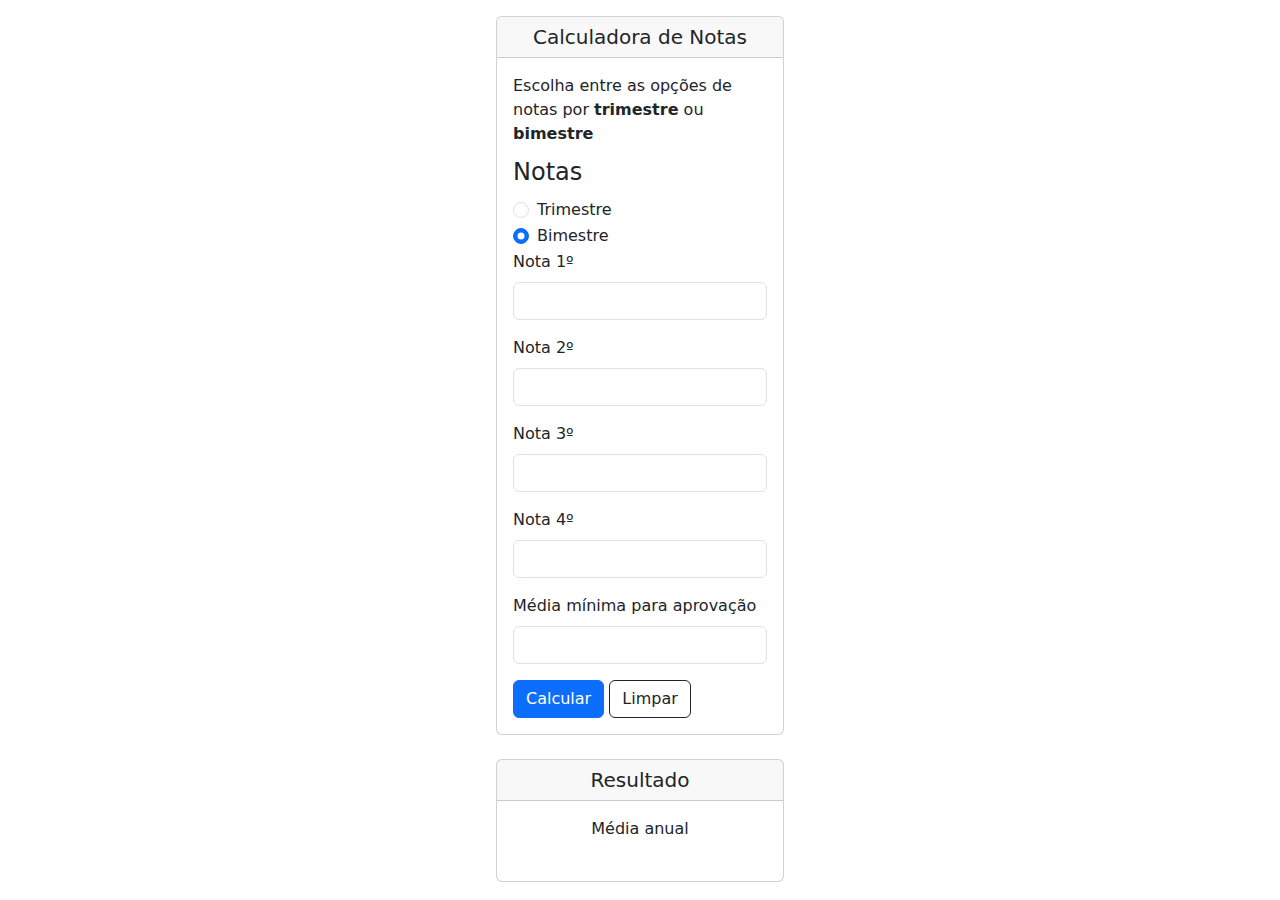
==== src/index.html @ aed2d2b4 "Versão 2.0 - Finalizado" ====
<!DOCTYPE html>
<html lang="pt-br">
  <head>
    <meta charset="UTF-8" />
    <meta name="viewport" content="width=device-width, initial-scale=1" />
    <!-- <link rel="stylesheet" href="/src/styles/style.css" /> -->
    <link
      rel="stylesheet"
      href="https://cdn.jsdelivr.net/npm/bootstrap@5.3.3/dist/css/bootstrap.min.css"
    />
    <!-- <link
      rel="stylesheet"
      href="https://cdn.jsdelivr.net/npm/bootstrap@5.3.3/dist/js/bootstrap.bundle.min.js"
    /> -->
    <title>Calculadora</title>
  </head>
  <body>
    <div class="container p-3 w-25">
      <div id="messageError"></div>
      <div class="card">
        <h5 class="card-header d-flex justify-content-center">
          Calculadora de Notas
        </h5>
        <div class="card-body">
          <p class="card-title fs-6">
            Escolha entre as opções de notas por <strong>trimestre</strong> ou
            <strong>bimestre</strong>
          </p>
          <form class="" action="">
            <legend>Notas</legend>
            <div class="form-check">
              <input
                class="form-check-input"
                type="radio"
                name="flexRadioDefault"
                id="flexRadioDefault1"
              />
              <label class="form-check-label" for="flexRadioDefault1">
                Trimestre
              </label>
            </div>
            <div class="form-check">
              <input
                class="form-check-input"
                type="radio"
                name="flexRadioDefault"
                id="flexRadioDefault2"
                checked
              />
              <label class="form-check-label" for="flexRadioDefault2">
                Bimestre
              </label>
            </div>
            <div class="divisoria">
              <div class="mb-3">
                <label for="formGroupExampleInput" class="form-label"
                  >Nota 1º</label
                >
                <input
                  type="text"
                  name="nota1"
                  class="form-control"
                  id="formGroupExampleInput"
                />
              </div>
              <div class="mb-3">
                <label for="formGroupExampleInput" class="form-label"
                  >Nota 2º</label
                >
                <input
                  type="text"
                  name="nota2"
                  class="form-control"
                  id="formGroupExampleInput"
                />
              </div>
              <div class="mb-3">
                <label for="formGroupExampleInput" class="form-label"
                  >Nota 3º</label
                >
                <input
                  type="text"
                  name="nota3"
                  class="form-control"
                  id="formGroupExampleInput"
                />
              </div>
              <div class="mb-3" id="nota4">
                <label for="formGroupExampleInput" class="form-label"
                  >Nota 4º</label
                >
                <input
                  type="text"
                  name="nota4"
                  class="form-control"
                  id="formGroupExampleInput"
                />
              </div>
            </div>
            <!--Divsoria-->
            <div class="mb-3">
              <label for="formGroupExampleInput" class="form-label"
                >Média mínima para aprovação</label
              >
              <input
                type="text"
                name="mediaMinima"
                class="form-control"
                id="formGroupExampleInput"
              />
            </div>
          </form>
          <button class="btn btn-primary" type="submit" onclick="calculate()">
            Calcular
          </button>
          <button type="button" class="btn btn-outline-dark" onclick="reset()">
            Limpar
          </button>
        </div>
      </div>

      <div class="card mt-4">
        <h5 class="card-header d-flex justify-content-center">Resultado</h5>
        <form class="p-3">
          <div class="mb-3">
            <label
              for="formGroupExampleInput"
              class="form-label d-flex justify-content-center"
              >Média anual</label
            >
            <h5 id="result" class="d-flex justify-content-center"></h5>
          </div>
        </form>
      </div>
    </div>
  </body>
  <script src="/src/js/app.js"></script>
  <script src="/src/js/mask.js"></script>
  <script src="/src/js/func.js"></script>
</html>
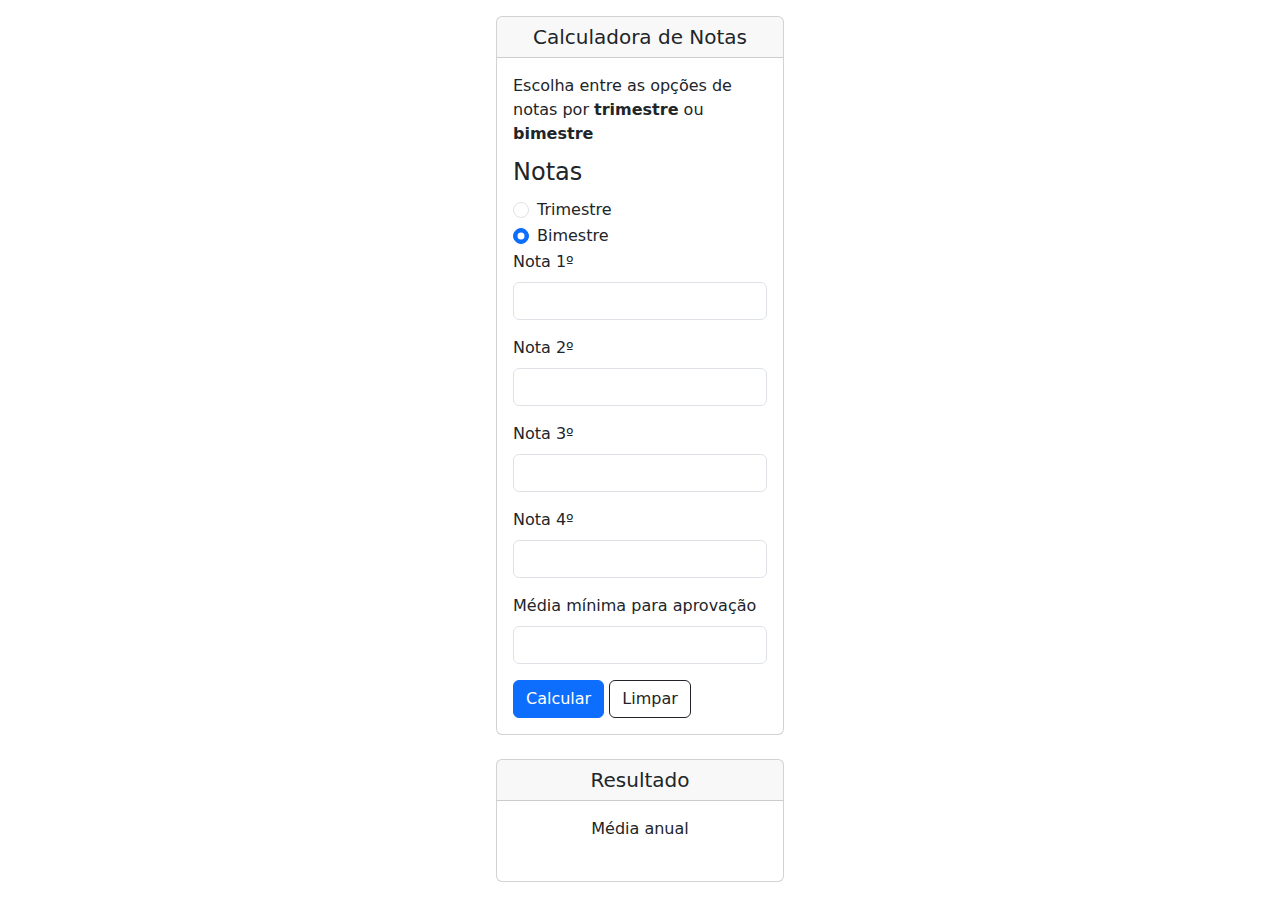
==== commit 40559e3c: "Limpando o index.html" ====
--- a/src/index.html
+++ b/src/index.html
@@ -3,15 +3,10 @@
   <head>
     <meta charset="UTF-8" />
     <meta name="viewport" content="width=device-width, initial-scale=1" />
-    <!-- <link rel="stylesheet" href="/src/styles/style.css" /> -->
     <link
       rel="stylesheet"
       href="https://cdn.jsdelivr.net/npm/bootstrap@5.3.3/dist/css/bootstrap.min.css"
     />
-    <!-- <link
-      rel="stylesheet"
-      href="https://cdn.jsdelivr.net/npm/bootstrap@5.3.3/dist/js/bootstrap.bundle.min.js"
-    /> -->
     <title>Calculadora</title>
   </head>
   <body>
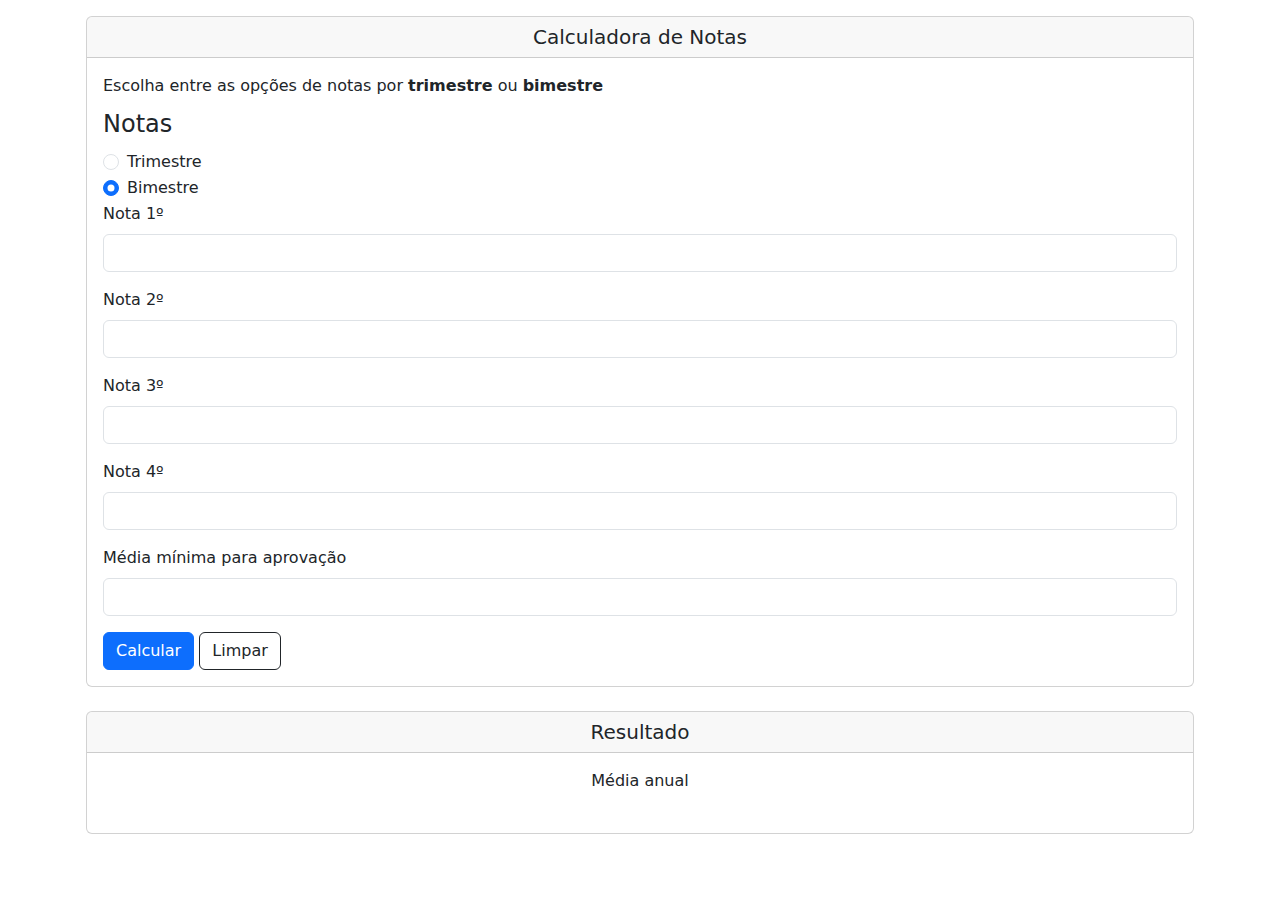
==== commit 20bebba4: "Tornando o app responsivo" ====
--- a/src/index.html
+++ b/src/index.html
@@ -10,7 +10,7 @@
     <title>Calculadora</title>
   </head>
   <body>
-    <div class="container p-3 w-25">
+    <div class="container p-3">
       <div id="messageError"></div>
       <div class="card">
         <h5 class="card-header d-flex justify-content-center">
